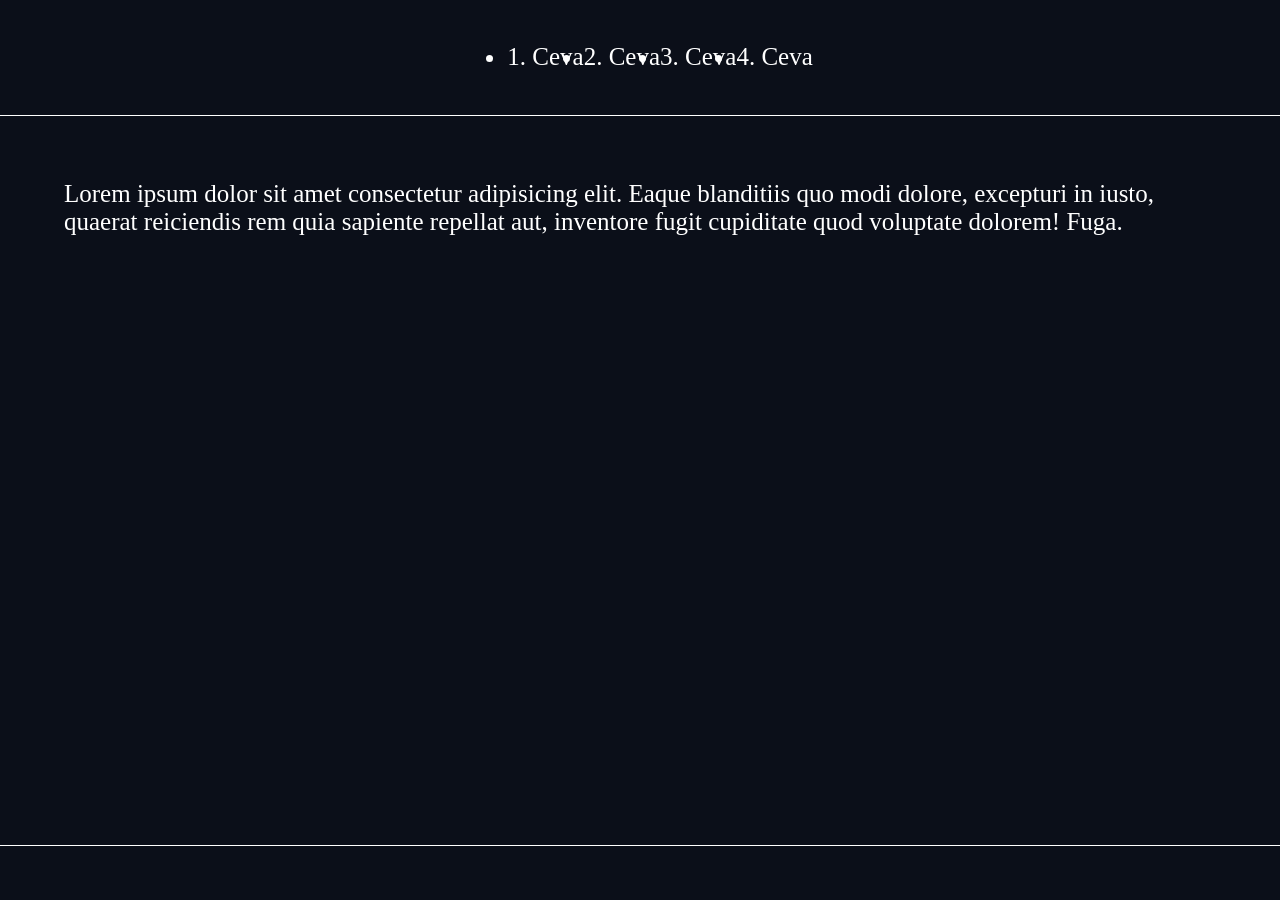
==== index.html @ e708ffed "hello" ====
<!DOCTYPE html>
<html lang="en">
<head>
    <meta charset="UTF-8">
    <meta name="viewport" content="width=device-width, initial-scale=1.0">
    <title>Home page</title>
    <link rel="stylesheet" href="index_style.css">
</head>
<body>
    <header>
        <nav>
            <ul class ="nav-bar-list">
                <li>
                    1. Ceva
                </li>
                <li>
                    2. Ceva
                </li>
                <li>
                    3. Ceva
                </li>
                <li>
                    4. Ceva
                </li>
            </ul>
        </nav>
    </header>
    <main>
        <section id="hero-section" class="sections">
            <p>
                Lorem ipsum dolor sit amet consectetur adipisicing elit. Eaque blanditiis quo modi dolore, excepturi in iusto, quaerat reiciendis rem quia sapiente repellat aut, inventore fugit cupiditate quod voluptate dolorem! Fuga.
            </p>
            
        </section>
        <section id="projects" class="sections">
            <p>

            </p>
        </section>
    </main>
    <footer>

    </footer>
</body>
</html>
---- index_style.css ----
header, footer {
    background-color: #0b0f19;
    flex: 1;
    display: flex;
    justify-content: center;
    align-items: center;
    color:white;
}
footer{
    border-top:solid white 0.2px;
}
header{
    border-bottom:solid white 0.2px;
}

p{
    font-size: 25px;
}

main {
    background-color: #0b0f19;
    flex: 10;
    color:white;
}

.sections{
    margin:5%;
}

.nav-bar-list{
    display: flex;
    flex-direction: row;
}

.nav-bar-list > li{
    font-size: 25px;
}

body {
    display: flex;
    flex-direction: column;
    min-height: 100vh;
    margin: 0;
}


@media (max-width: 600px) {

}
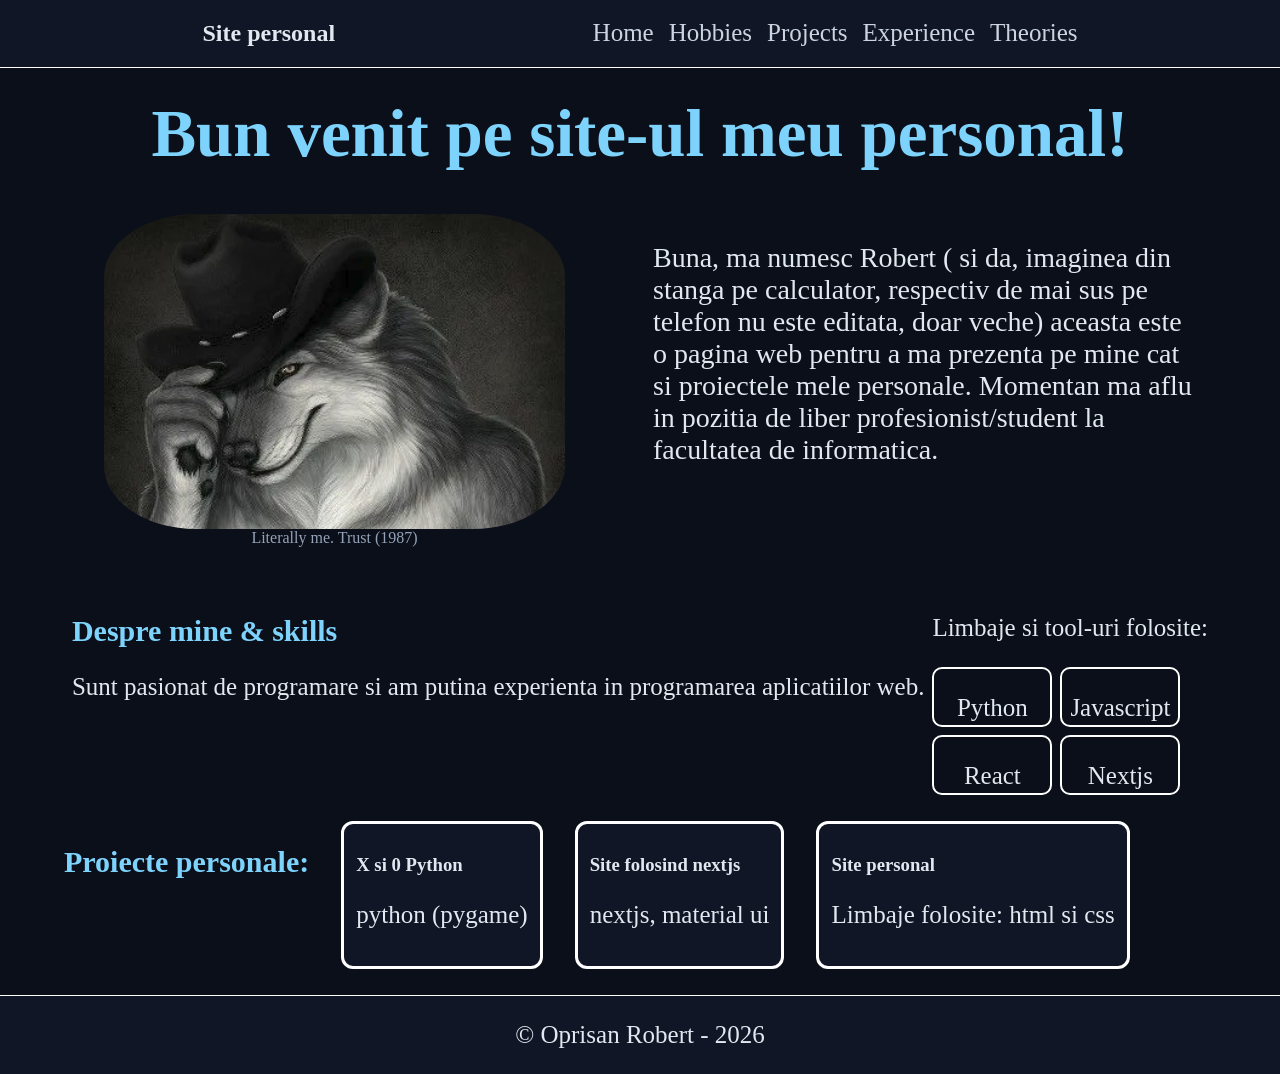
==== commit aca8697b: "hello" ====
--- a/index.html
+++ b/index.html
@@ -8,38 +8,132 @@
 </head>
 <body>
     <header>
+        <section id="title-section">
+            <h1>
+                Site personal
+            </h1>
+        </section>
         <nav>
+            <button class="dropdown-button">
+                Menu
+            </button>
+            <ul class="nav-mobile">
+                <li>
+                    <a href="index.html">
+                        Home
+                    </a>
+                </li>
+                <li>
+                    <a href="">
+                        Hobbies
+                    </a>
+                </li>
+                <li>
+                    <a href="">
+                        Projects
+                    </a>
+                </li>
+                <li>
+                    <a href="">
+                        Experience
+                    </a>
+                </li>
+                <li>
+                    <a>
+                        Theories
+                    </a>
+                </li>
+            </ul>
             <ul class ="nav-bar-list">
                 <li>
-                    1. Ceva
+                    <a href="index.html">
+                        Home
+                    </a>
                 </li>
                 <li>
-                    2. Ceva
+                    <a>
+                        Hobbies
+                    </a>
                 </li>
                 <li>
-                    3. Ceva
+                    <a>
+                        Projects
+                    </a>
                 </li>
                 <li>
-                    4. Ceva
+                    <a>
+                        Experience
+                    </a>
+                </li>
+                <li>
+                    <a>
+                        Theories
+                    </a>
                 </li>
             </ul>
         </nav>
     </header>
     <main>
+        <section id="Welcome">
+            <h1>Bun venit pe site-ul meu personal!</h1>
+        </section>
         <section id="hero-section" class="sections">
-            <p>
-                Lorem ipsum dolor sit amet consectetur adipisicing elit. Eaque blanditiis quo modi dolore, excepturi in iusto, quaerat reiciendis rem quia sapiente repellat aut, inventore fugit cupiditate quod voluptate dolorem! Fuga.
+            <figure>
+                <img src="img/LiterallyMe.png" id="LiterallyMe">
+                <figcaption style="text-align: center;">Literally me. Trust (1987)</figcaption>
+            </figure>
+            <p class="intro">
+                Buna, ma numesc Robert ( si da, imaginea din stanga pe calculator, respectiv de mai sus pe telefon nu este editata, doar veche) aceasta este o pagina web pentru a ma prezenta pe mine cat si proiectele mele personale. Momentan ma aflu in pozitia de liber profesionist/student la facultatea de informatica.
             </p>
             
         </section>
+        <section id="skills">
+            <section>
+                <h2>Despre mine & skills</h2>
+                <p>
+                    Sunt pasionat de programare si am putina experienta in programarea aplicatiilor web.
+                </p>
+            </section>
+            
+            <section id="tools">
+                <p>Limbaje si tool-uri folosite:</p>
+                <div class="divider">
+                    <div>
+                        <p>Python</p>
+                    </div>
+                    <div>
+                        <p>Javascript</p>
+                    </div>
+                    <div>
+                        <p>React</p>
+                    </div>
+                    <div>
+                        <p>Nextjs</p>
+                    </div>    
+                </div>
+                
+            </section>
+        </section>
         <section id="projects" class="sections">
-            <p>
-
-            </p>
+            <h2>
+                Proiecte personale:
+            </h2>
+            <div>
+                <h3>X si 0 Python</h3>
+                <p>python (pygame)</p>
+            </div>
+            <div>
+                <h3>Site folosind nextjs</h3>
+                <p>nextjs, material ui</p>
+            </div>
+            <div>
+                <h3>Site personal</h3>
+                <p>Limbaje folosite: html si css</p>
+            </div>
         </section>
     </main>
     <footer>
-
+        <p> &copy; Oprisan Robert - 2026</p>
     </footer>
 </body>
 </html>
--- a/index_style.css
+++ b/index_style.css
@@ -1,10 +1,12 @@
 header, footer {
-    background-color: #0b0f19;
+    background-color: #101625;
     flex: 1;
     display: flex;
-    justify-content: center;
+    justify-content: space-evenly;
     align-items: center;
-    color:white;
+    color: #E2E8F0;
+    flex-direction: row;
+
 }
 footer{
     border-top:solid white 0.2px;
@@ -20,20 +22,27 @@
 main {
     background-color: #0b0f19;
     flex: 10;
-    color:white;
+    color: #E2E8F0;
 }
 
 .sections{
-    margin:5%;
+    margin: 2% 5%;
 }
 
 .nav-bar-list{
     display: flex;
     flex-direction: row;
+    justify-content: space-between;
+}
+
+ul{
+    list-style-type: none;
 }
 
 .nav-bar-list > li{
     font-size: 25px;
+    color: #B8C4D4;
+    margin-left: 15px;
 }
 
 body {
@@ -43,7 +52,239 @@
     margin: 0;
 }
 
-
-@media (max-width: 600px) {
-
+#hero-section{
+    display: flex;
+    flex-direction: row;
+    gap: 2rem;
+    justify-content: space-evenly;
+}
+
+
+#hero-section > figure {
+    display: flex;
+    flex-direction: column;
+    align-items: center;
+    flex: 0 1 40%;
+}
+
+
+#LiterallyMe{
+    border-radius: 20%;
+}
+
+#Welcome > h1{
+    font-size: 67px;
+    color: #7DD3FC;
+    margin: 0.4em 0;
+}
+
+.nav-mobile{
+    display: none;
+}
+
+#Welcome{
+    text-align: center;
+    margin:auto;
+}
+li > a{
+    text-decoration: none;
+    display: inline-block;
+    transition: color 0.2s ease;
+    color: #CBD5E1;
+    
+}
+
+li > a:hover{
+    color: #67E8F9;
+    transform: translate(0px, -2px);
+}
+
+.intro{
+    padding: 16px;
+    font-size: 28px;    
+}
+
+.dropdown-button{
+    border-radius: 25%;
+    border:none;
+    background-color: red;
+    color: #FFFFFF;
+    font-weight: bold;
+    height: 40px;
+    width: 50px;
+    display: none;
+}
+
+#skills{
+    display: flex;
+    flex-direction: row;
+    justify-content: space-evenly;
+    margin: 2% 5%;
+
+}
+
+/* #skills > section > div{
+    text-align: center;
+    width: 120px;
+    box-sizing: border-box;
+    margin-bottom: 8px;
+    border: 2px solid rgb(255, 255, 255);
+    border-radius: 10px;
+    height: 60px;
+} */
+#skills #tools .divider > div {
+    text-align: center;
+    width: 120px;
+    height: 60px;
+    margin-bottom: 8px;
+    border: 2px solid white;
+    border-radius: 10px;
+}
+
+#skills > #tools{
+    display: flex;
+    flex-direction: column;
+}
+#skills > #tools > .divider {
+    display: grid;
+    grid-template-columns: repeat(2, 120px);
+    gap: 8px;
+}
+
+#skills #tools .divider > div {
+    width: auto;
+    height: 60px;
+    margin-bottom: 0;
+    box-sizing: border-box;
+}
+
+h2{
+    font-size: 30px;
+    color: #7DD3FC;
+}
+
+#title-section > h1 {
+    color: #E2E8F0;
+}
+
+#hero-section figcaption {
+    color: #94A3B8;
+}
+
+footer p {
+    color: #E2E8F0;
+}
+
+#projects > div{
+    border-radius: 12px;
+    background-color: #101625;
+}
+
+#projects{
+    display: flex;
+    flex-direction: row;
+    justify-content: start;
+    gap:2rem;
+}
+
+#projects > div{
+    border-radius: 12px;
+    border:solid white ;
+    padding: 12px;
+}
+
+@media (max-width: 768px) {
+
+    #hero-section{
+        flex-direction: column;
+    }
+    #Welcome > h1{
+        font-size: 40px;
+        
+    }
+    .nav-bar-list {
+        display: none;
+    }
+
+    .dropdown-button {
+        display: block;
+    }
+
+    nav {
+        position: relative;
+    }
+
+    .nav-mobile {
+        display: none;
+        position: absolute;
+        top: 100%;
+        right: 0;
+        z-index: 1;
+        flex-direction: column;
+        gap: 12px;
+        margin: 0;
+        padding: 16px;
+        background-color: #101625;
+    }
+
+    nav:hover > .nav-mobile,
+    nav:focus-within > .nav-mobile {
+        display: flex;
+    }
+    #skills {
+        flex-direction: row;
+        align-items: center;
+    }
+    #projects {
+        flex-direction: column;
+    }
+}
+
+
+
+@media (max-width: 440px) {
+    #hero-section{
+        flex-direction: column;
+    }
+    #Welcome > h1{
+        font-size: 32px;
+    }
+    img{
+        width: 300px;
+    }
+    .nav-bar-list {
+        display: none;
+    }
+
+    .dropdown-button {
+        display: block;
+    }
+
+    nav {
+        position: relative;
+    }
+
+    .nav-mobile {
+        display: none;
+        position: absolute;
+        top: 100%;
+        right: 0;
+        z-index: 1;
+        flex-direction: column;
+        gap: 12px;
+        margin: 0;
+        padding: 16px;
+        background-color: #101625;
+    }
+
+    nav:hover > .nav-mobile,
+    nav:focus-within > .nav-mobile {
+        display: flex;
+    }
+    #skills {
+        flex-direction: column;
+    }
+    #projects{
+        flex-direction: column;
+    }
 }
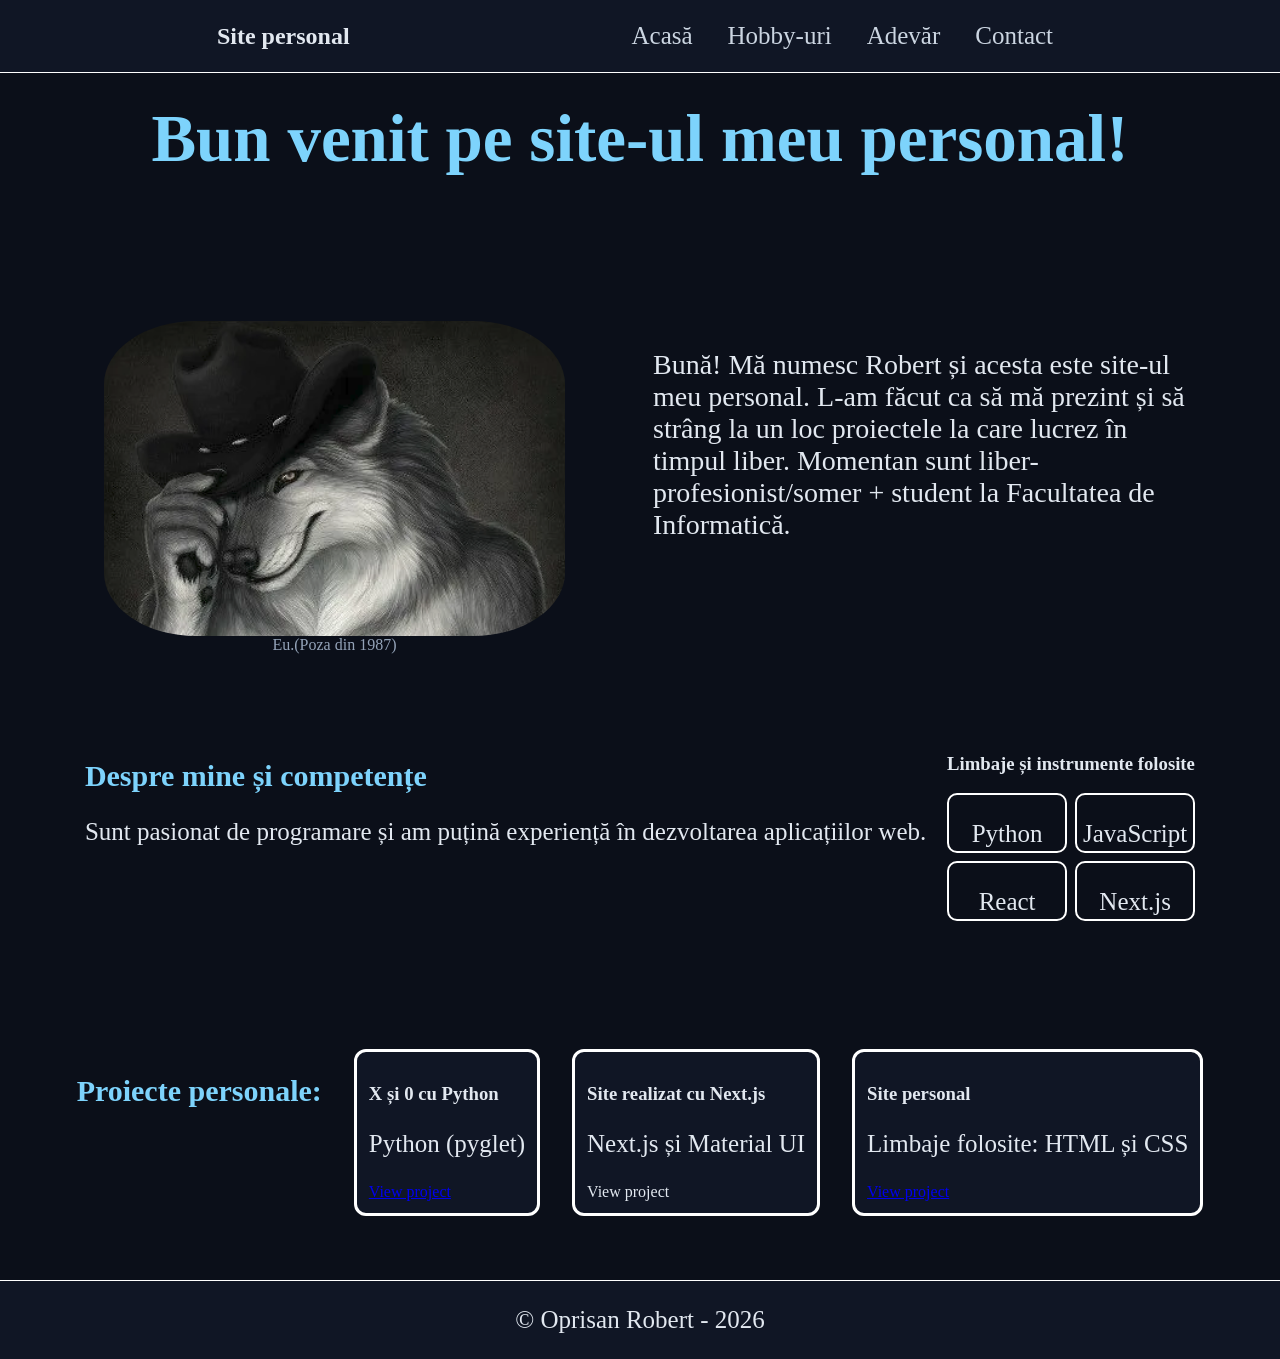
==== commit f913e156: "Hello" ====
--- a/index.html
+++ b/index.html
@@ -1,10 +1,11 @@
 <!DOCTYPE html>
-<html lang="en">
+<html lang="ro">
 <head>
     <meta charset="UTF-8">
     <meta name="viewport" content="width=device-width, initial-scale=1.0">
-    <title>Home page</title>
+    <title>Acasă | Site personal</title>
     <link rel="stylesheet" href="index_style.css">
+    <link rel="stylesheet" href="animation.css">
 </head>
 <body>
     <header>
@@ -15,59 +16,49 @@
         </section>
         <nav>
             <button class="dropdown-button">
-                Menu
+                Meniu
             </button>
             <ul class="nav-mobile">
                 <li>
-                    <a href="index.html">
-                        Home
+                    <a href="index.html" aria-current="page">
+                        Acasă
                     </a>
                 </li>
                 <li>
-                    <a href="">
-                        Hobbies
+                    <a href="Hobbies.html">
+                        Hobby-uri
                     </a>
                 </li>
                 <li>
-                    <a href="">
-                        Projects
+                    <a href="truth.html">
+                        Adevăr
                     </a>
                 </li>
                 <li>
-                    <a href="">
-                        Experience
-                    </a>
-                </li>
-                <li>
-                    <a>
-                        Theories
+                    <a href="contact.html">
+                        Contact
                     </a>
                 </li>
             </ul>
             <ul class ="nav-bar-list">
                 <li>
-                    <a href="index.html">
-                        Home
+                    <a href="index.html" aria-current="page">
+                        Acasă
                     </a>
                 </li>
                 <li>
-                    <a>
-                        Hobbies
+                    <a href="Hobbies.html">
+                        Hobby-uri
                     </a>
                 </li>
                 <li>
-                    <a>
-                        Projects
+                    <a href="truth.html">
+                        Adevăr
                     </a>
                 </li>
                 <li>
-                    <a>
-                        Experience
-                    </a>
-                </li>
-                <li>
-                    <a>
-                        Theories
+                    <a href="contact.html">
+                        Contact
                     </a>
                 </li>
             </ul>
@@ -77,58 +68,60 @@
         <section id="Welcome">
             <h1>Bun venit pe site-ul meu personal!</h1>
         </section>
-        <section id="hero-section" class="sections">
+        <div id="hero-section" class="sections">
             <figure>
                 <img src="img/LiterallyMe.png" id="LiterallyMe">
-                <figcaption style="text-align: center;">Literally me. Trust (1987)</figcaption>
+                <figcaption style="text-align: center;">Eu.(Poza din 1987)</figcaption>
             </figure>
             <p class="intro">
-                Buna, ma numesc Robert ( si da, imaginea din stanga pe calculator, respectiv de mai sus pe telefon nu este editata, doar veche) aceasta este o pagina web pentru a ma prezenta pe mine cat si proiectele mele personale. Momentan ma aflu in pozitia de liber profesionist/student la facultatea de informatica.
+                Bună! Mă numesc Robert și acesta este site-ul meu personal. L-am făcut ca să mă prezint și să strâng la un loc proiectele la care lucrez în timpul liber. Momentan sunt liber-profesionist/somer + student la Facultatea de Informatică.
             </p>
             
-        </section>
-        <section id="skills">
+        </div>
+        <div id="skills">
             <section>
-                <h2>Despre mine & skills</h2>
+                <h2>Despre mine și competențe</h2>
                 <p>
-                    Sunt pasionat de programare si am putina experienta in programarea aplicatiilor web.
+                    Sunt pasionat de programare și am puțină experiență în dezvoltarea aplicațiilor web.
                 </p>
             </section>
             
             <section id="tools">
-                <p>Limbaje si tool-uri folosite:</p>
+                <h3>Limbaje și instrumente folosite</h3>
                 <div class="divider">
                     <div>
                         <p>Python</p>
                     </div>
                     <div>
-                        <p>Javascript</p>
+                        <p>JavaScript</p>
                     </div>
                     <div>
                         <p>React</p>
                     </div>
                     <div>
-                        <p>Nextjs</p>
+                        <p>Next.js</p>
                     </div>    
                 </div>
-                
             </section>
-        </section>
+        </div>
         <section id="projects" class="sections">
             <h2>
                 Proiecte personale:
             </h2>
             <div>
-                <h3>X si 0 Python</h3>
-                <p>python (pygame)</p>
+                <h3>X și 0 cu Python</h3>
+                <p>Python (pyglet)</p>
+                <a href="https://github.com/R0ober0t/XO">View project</a>
             </div>
             <div>
-                <h3>Site folosind nextjs</h3>
-                <p>nextjs, material ui</p>
+                <h3>Site realizat cu Next.js</h3>
+                <p>Next.js și Material UI</p>
+                <a>View project</a>
             </div>
             <div>
                 <h3>Site personal</h3>
-                <p>Limbaje folosite: html si css</p>
+                <p>Limbaje folosite: HTML și CSS</p>
+                <a href="https://github.com/R0ober0t/Proiect-tehnici-web">View project</a>
             </div>
         </section>
     </main>
--- a/index_style.css
+++ b/index_style.css
@@ -12,6 +12,7 @@
     border-top:solid white 0.2px;
 }
 header{
+    flex: 0 0 auto;
     border-bottom:solid white 0.2px;
 }
 
@@ -72,7 +73,7 @@
     border-radius: 20%;
 }
 
-#Welcome > h1{
+main h1{
     font-size: 67px;
     color: #7DD3FC;
     margin: 0.4em 0;
@@ -86,16 +87,18 @@
     text-align: center;
     margin:auto;
 }
-li > a{
+nav ul li:nth-of-type(n) > a{
     text-decoration: none;
     display: inline-block;
-    transition: color 0.2s ease;
+    padding: 6px 10px;
+    border-radius: 6px;
+    transition: color 0.5s ease, background-color 0.2s ease, transform 0.4s ease;
     color: #CBD5E1;
-    
-}
-
-li > a:hover{
+}
+
+nav ul li:nth-of-type(n) > a:hover{
     color: #67E8F9;
+    background-color: #1E293B;
     transform: translate(0px, -2px);
 }
 
@@ -193,12 +196,28 @@
     padding: 12px;
 }
 
+#contact{
+    border-radius: 12px;
+    background-color: #101625;
+    border: solid white 2px;
+    margin-top: 5%;
+    
+}
+
+#projects{
+    justify-content: center;
+}
+.sections{
+    margin-top:10%;
+    margin-bottom: 5%;
+}
+
 @media (max-width: 768px) {
 
     #hero-section{
         flex-direction: column;
     }
-    #Welcome > h1{
+    main h1{
         font-size: 40px;
         
     }
@@ -246,7 +265,7 @@
     #hero-section{
         flex-direction: column;
     }
-    #Welcome > h1{
+    main h1{
         font-size: 32px;
     }
     img{
--- a/animation.css
+++ b/animation.css
@@ -0,0 +1,61 @@
+figure{
+    animation-name:slideUp;
+    animation-duration:15s;
+}
+article{
+    animation-name:slideUp;
+    animation-duration:2s;
+}
+
+#turtle{
+    display: block;
+    margin-bottom: 20px;
+    margin-inline: auto;
+    animation-name:theTruth;
+    animation-duration:10s;
+    animation-iteration-count: infinite;
+    
+}
+
+@keyframes slideUp {
+    from { transform: translateY(300%); }
+    to   { transform: translateY(0); }
+}
+
+@keyframes theTruth{
+    0%{
+        border: 0px rgb(227, 56, 56) solid; 
+        opacity: 0;
+        border-bottom: 20px rgb(227, 56, 56) solid;
+        transform: rotate(60deg);
+    }
+    20%{
+        border: 0px rgb(227, 56, 56) solid;
+        opacity: 0.2;
+        border-right: 20px rgb(227, 56, 56) solid;
+        transform: rotate(120deg);
+    }
+    40%{
+        border: 0px rgb(227, 56, 56) solid;
+        opacity: 0.4;
+        border-top: 20px rgb(227, 56, 56) solid;
+        transform: rotate(180deg);
+    }
+    60%{
+        border: 0px rgb(227, 56, 56) solid;
+        opacity: 0.6;
+        border-left: 20px rgb(227, 56, 56) solid;
+        transform: rotate(240deg);
+    }
+    80%{
+        border: 0px rgb(227, 56, 56) solid;
+        opacity: 0.8;
+        border: 20px rgb(227, 56, 56) solid;
+        transform: rotate(300deg);
+    }
+    100%{
+        opacity: 1;
+        border: 0px rgb(227, 56, 56) solid;
+        transform: rotate(360deg);
+    }
+}
